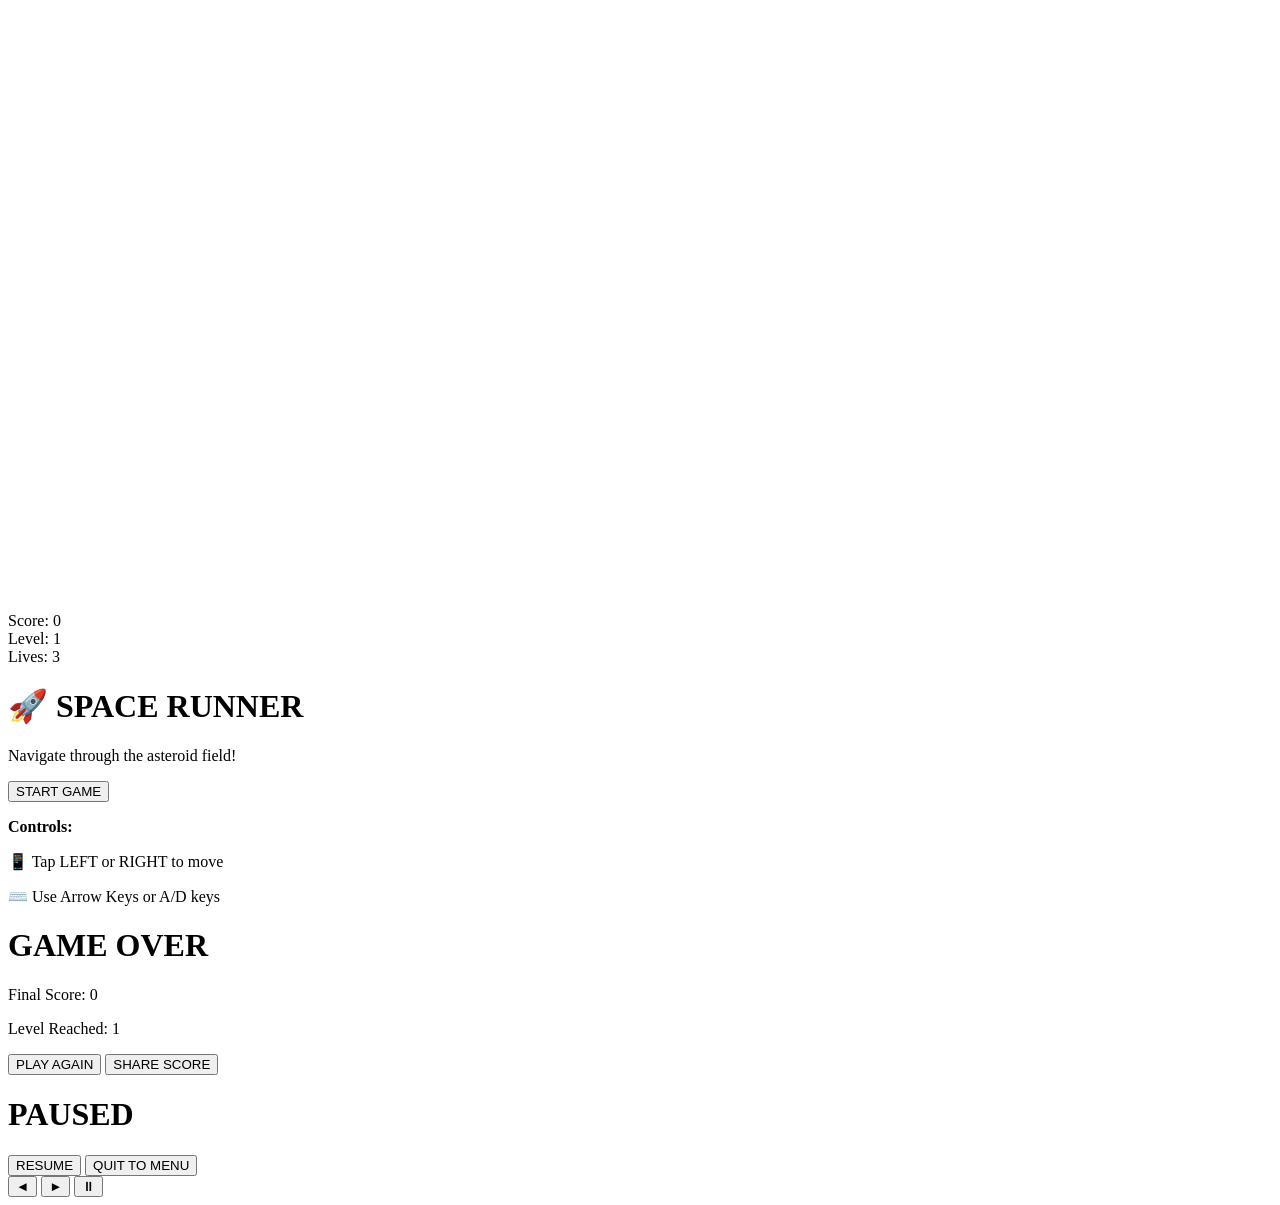
==== index.html @ 602b6d43 "Initialize Space Runner game - main game file" ====
<!DOCTYPE html>
<html lang="en">
<head>
    <meta charset="UTF-8">
    <meta name="viewport" content="width=device-width, initial-scale=1.0">
    <title>Space Runner - Endless Runner Game</title>
    <link rel="stylesheet" href="style.css">
</head>
<body>
    <div class="container">
        <div id="gameContainer">
            <canvas id="gameCanvas" width="400" height="600"></canvas>
            
            <!-- Game UI Overlay -->
            <div id="ui" class="ui-overlay">
                <div class="score-board">
                    <div class="score-item">
                        <span class="label">Score:</span>
                        <span id="score" class="value">0</span>
                    </div>
                    <div class="score-item">
                        <span class="label">Level:</span>
                        <span id="level" class="value">1</span>
                    </div>
                    <div class="score-item">
                        <span class="label">Lives:</span>
                        <span id="lives" class="value">3</span>
                    </div>
                </div>

                <!-- Start Screen -->
                <div id="startScreen" class="screen active">
                    <div class="screen-content">
                        <h1>🚀 SPACE RUNNER</h1>
                        <p>Navigate through the asteroid field!</p>
                        <button id="startBtn" class="btn btn-primary">START GAME</button>
                        <div class="controls-info">
                            <p><strong>Controls:</strong></p>
                            <p>📱 Tap LEFT or RIGHT to move</p>
                            <p>⌨️ Use Arrow Keys or A/D keys</p>
                        </div>
                    </div>
                </div>

                <!-- Game Over Screen -->
                <div id="gameOverScreen" class="screen">
                    <div class="screen-content">
                        <h1>GAME OVER</h1>
                        <div class="final-stats">
                            <p>Final Score: <span id="finalScore">0</span></p>
                            <p>Level Reached: <span id="finalLevel">1</span></p>
                        </div>
                        <button id="restartBtn" class="btn btn-primary">PLAY AGAIN</button>
                        <button id="shareBtn" class="btn btn-secondary">SHARE SCORE</button>
                    </div>
                </div>

                <!-- Pause Screen -->
                <div id="pauseScreen" class="screen">
                    <div class="screen-content">
                        <h1>PAUSED</h1>
                        <button id="resumeBtn" class="btn btn-primary">RESUME</button>
                        <button id="quitBtn" class="btn btn-secondary">QUIT TO MENU</button>
                    </div>
                </div>
            </div>

            <!-- Touch Controls for Mobile -->
            <div class="mobile-controls">
                <button id="leftBtn" class="control-btn left-btn">◄</button>
                <button id="rightBtn" class="control-btn right-btn">►</button>
                <button id="pauseBtn" class="control-btn pause-btn">⏸</button>
            </div>
        </div>
    </div>

    <script src="game.js"></script>
</body>
</html>
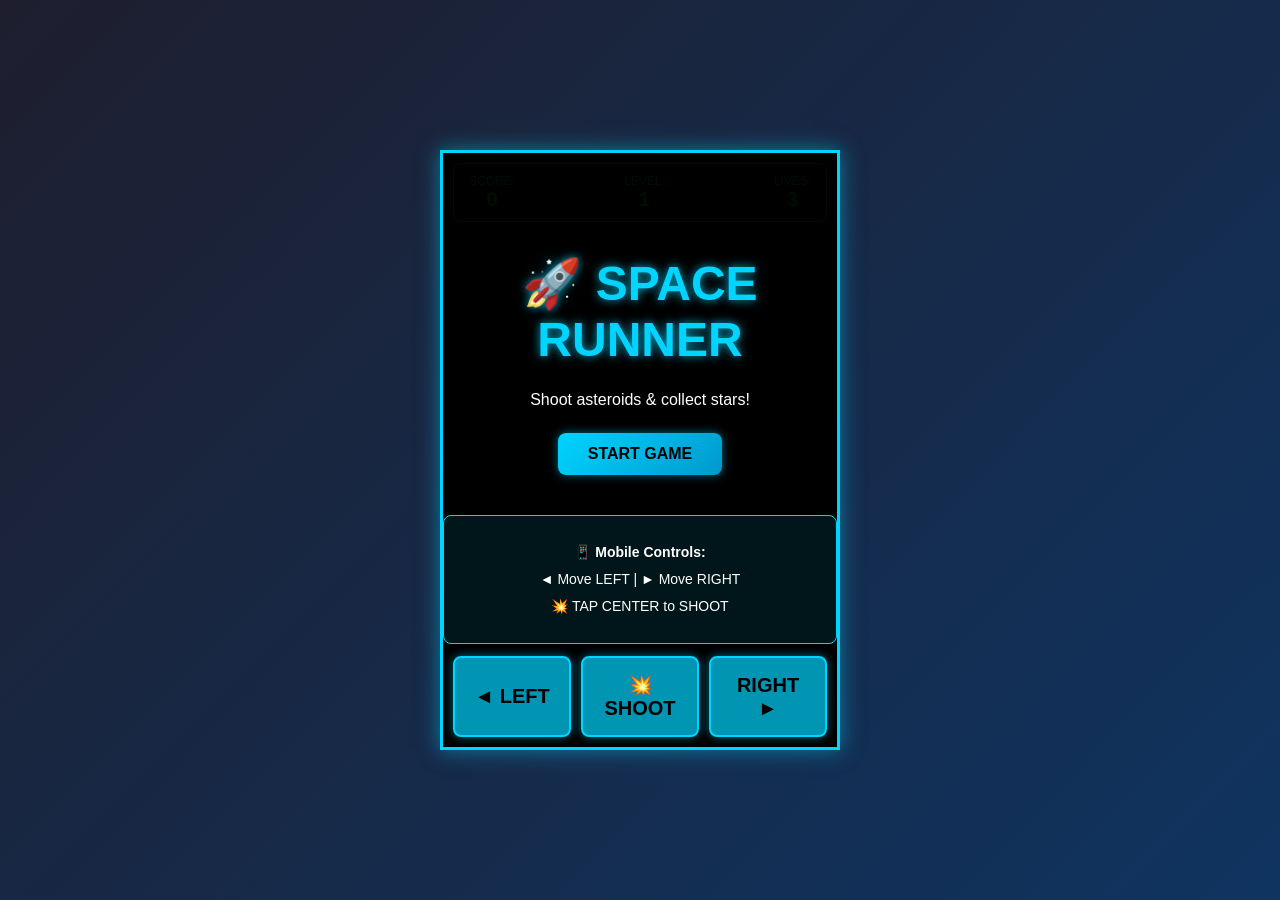
==== commit d848ded2: "Fix mobile support and update controls for shooting mechanic" ====
--- a/index.html
+++ b/index.html
@@ -2,14 +2,14 @@
 <html lang="en">
 <head>
     <meta charset="UTF-8">
-    <meta name="viewport" content="width=device-width, initial-scale=1.0">
-    <title>Space Runner - Endless Runner Game</title>
+    <meta name="viewport" content="width=device-width, initial-scale=1.0, viewport-fit=cover, user-scalable=no">
+    <title>Space Runner - Mobile Game</title>
     <link rel="stylesheet" href="style.css">
 </head>
 <body>
     <div class="container">
         <div id="gameContainer">
-            <canvas id="gameCanvas" width="400" height="600"></canvas>
+            <canvas id="gameCanvas"></canvas>
             
             <!-- Game UI Overlay -->
             <div id="ui" class="ui-overlay">
@@ -32,12 +32,12 @@
                 <div id="startScreen" class="screen active">
                     <div class="screen-content">
                         <h1>🚀 SPACE RUNNER</h1>
-                        <p>Navigate through the asteroid field!</p>
+                        <p>Shoot asteroids & collect stars!</p>
                         <button id="startBtn" class="btn btn-primary">START GAME</button>
                         <div class="controls-info">
-                            <p><strong>Controls:</strong></p>
-                            <p>📱 Tap LEFT or RIGHT to move</p>
-                            <p>⌨️ Use Arrow Keys or A/D keys</p>
+                            <p><strong>📱 Mobile Controls:</strong></p>
+                            <p>◄ Move LEFT | ► Move RIGHT</p>
+                            <p>💥 TAP CENTER to SHOOT</p>
                         </div>
                     </div>
                 </div>
@@ -65,11 +65,11 @@
                 </div>
             </div>
 
-            <!-- Touch Controls for Mobile -->
+            <!-- Mobile Controls - Optimized Layout -->
             <div class="mobile-controls">
-                <button id="leftBtn" class="control-btn left-btn">◄</button>
-                <button id="rightBtn" class="control-btn right-btn">►</button>
-                <button id="pauseBtn" class="control-btn pause-btn">⏸</button>
+                <button id="leftBtn" class="control-btn left-btn">◄ LEFT</button>
+                <button id="shootBtn" class="control-btn shoot-btn">💥 SHOOT</button>
+                <button id="rightBtn" class="control-btn right-btn">RIGHT ►</button>
             </div>
         </div>
     </div>
--- a/style.css
+++ b/style.css
@@ -0,0 +1,272 @@
+* {
+    margin: 0;
+    padding: 0;
+    box-sizing: border-box;
+}
+
+body {
+    font-family: 'Arial', sans-serif;
+    background: linear-gradient(135deg, #1e1e2e 0%, #0f3460 100%);
+    display: flex;
+    justify-content: center;
+    align-items: center;
+    min-height: 100vh;
+    color: #fff;
+}
+
+.container {
+    display: flex;
+    justify-content: center;
+    align-items: center;
+    padding: 20px;
+}
+
+#gameContainer {
+    position: relative;
+    width: 400px;
+    height: 600px;
+    background: #000;
+    border: 3px solid #00d4ff;
+    box-shadow: 0 0 20px rgba(0, 212, 255, 0.5);
+    overflow: hidden;
+}
+
+canvas {
+    display: block;
+    width: 100%;
+    height: 100%;
+}
+
+/* UI Overlay */
+.ui-overlay {
+    position: absolute;
+    top: 0;
+    left: 0;
+    width: 100%;
+    height: 100%;
+    pointer-events: none;
+    z-index: 100;
+}
+
+.score-board {
+    position: absolute;
+    top: 10px;
+    left: 10px;
+    right: 10px;
+    display: flex;
+    justify-content: space-between;
+    background: rgba(0, 0, 0, 0.8);
+    padding: 10px 15px;
+    border-radius: 8px;
+    border: 1px solid #00d4ff;
+    pointer-events: none;
+}
+
+.score-item {
+    display: flex;
+    flex-direction: column;
+    align-items: center;
+}
+
+.score-item .label {
+    font-size: 12px;
+    color: #00d4ff;
+    text-transform: uppercase;
+}
+
+.score-item .value {
+    font-size: 20px;
+    font-weight: bold;
+    color: #00ff00;
+}
+
+/* Screens */
+.screen {
+    position: absolute;
+    top: 0;
+    left: 0;
+    width: 100%;
+    height: 100%;
+    display: none;
+    justify-content: center;
+    align-items: center;
+    background: rgba(0, 0, 0, 0.95);
+    z-index: 200;
+    pointer-events: auto;
+}
+
+.screen.active {
+    display: flex;
+}
+
+.screen-content {
+    text-align: center;
+    animation: fadeIn 0.5s ease-in;
+}
+
+@keyframes fadeIn {
+    from {
+        opacity: 0;
+        transform: scale(0.9);
+    }
+    to {
+        opacity: 1;
+        transform: scale(1);
+    }
+}
+
+.screen-content h1 {
+    font-size: 48px;
+    margin-bottom: 20px;
+    color: #00d4ff;
+    text-shadow: 0 0 10px rgba(0, 212, 255, 0.8);
+    animation: pulse 1s infinite;
+}
+
+@keyframes pulse {
+    0%, 100% {
+        text-shadow: 0 0 10px rgba(0, 212, 255, 0.8);
+    }
+    50% {
+        text-shadow: 0 0 20px rgba(0, 212, 255, 1);
+    }
+}
+
+.screen-content p {
+    font-size: 16px;
+    color: #fff;
+    margin-bottom: 10px;
+    line-height: 1.6;
+}
+
+.controls-info {
+    margin-top: 30px;
+    padding: 20px;
+    background: rgba(0, 212, 255, 0.1);
+    border-radius: 8px;
+    border: 1px solid #00d4ff;
+}
+
+.controls-info p {
+    font-size: 14px;
+    margin: 5px 0;
+}
+
+.final-stats {
+    margin: 20px 0;
+    padding: 20px;
+    background: rgba(0, 255, 0, 0.1);
+    border-radius: 8px;
+    border: 1px solid #00ff00;
+}
+
+.final-stats p {
+    font-size: 18px;
+    margin: 10px 0;
+    color: #00ff00;
+}
+
+/* Buttons */
+.btn {
+    padding: 12px 30px;
+    margin: 10px;
+    font-size: 16px;
+    border: none;
+    border-radius: 8px;
+    cursor: pointer;
+    text-transform: uppercase;
+    font-weight: bold;
+    transition: all 0.3s ease;
+    pointer-events: auto;
+}
+
+.btn-primary {
+    background: linear-gradient(135deg, #00d4ff 0%, #0099cc 100%);
+    color: #000;
+    box-shadow: 0 0 10px rgba(0, 212, 255, 0.5);
+}
+
+.btn-primary:hover {
+    transform: scale(1.05);
+    box-shadow: 0 0 20px rgba(0, 212, 255, 0.8);
+}
+
+.btn-primary:active {
+    transform: scale(0.95);
+}
+
+.btn-secondary {
+    background: linear-gradient(135deg, #ff6b6b 0%, #cc0000 100%);
+    color: #fff;
+    box-shadow: 0 0 10px rgba(255, 107, 107, 0.5);
+}
+
+.btn-secondary:hover {
+    transform: scale(1.05);
+    box-shadow: 0 0 20px rgba(255, 107, 107, 0.8);
+}
+
+.btn-secondary:active {
+    transform: scale(0.95);
+}
+
+/* Mobile Controls */
+.mobile-controls {
+    position: absolute;
+    bottom: 10px;
+    left: 10px;
+    right: 10px;
+    display: flex;
+    justify-content: space-between;
+    gap: 10px;
+    z-index: 150;
+    pointer-events: auto;
+}
+
+.control-btn {
+    flex: 1;
+    padding: 15px;
+    background: rgba(0, 212, 255, 0.7);
+    color: #000;
+    border: 2px solid #00d4ff;
+    border-radius: 8px;
+    font-size: 20px;
+    font-weight: bold;
+    cursor: pointer;
+    transition: all 0.2s ease;
+    box-shadow: 0 0 10px rgba(0, 212, 255, 0.5);
+}
+
+.control-btn:active {
+    background: rgba(0, 212, 255, 1);
+    transform: scale(0.95);
+    box-shadow: 0 0 20px rgba(0, 212, 255, 0.8);
+}
+
+.pause-btn {
+    flex: 0.3;
+}
+
+/* Responsive Design */
+@media (max-width: 500px) {
+    #gameContainer {
+        width: 90vw;
+        height: 135vw;
+        max-width: 400px;
+        max-height: 600px;
+    }
+
+    canvas {
+        width: 100%;
+        height: 100%;
+    }
+
+    .screen-content h1 {
+        font-size: 36px;
+    }
+
+    .btn {
+        padding: 10px 20px;
+        font-size: 14px;
+    }
+}
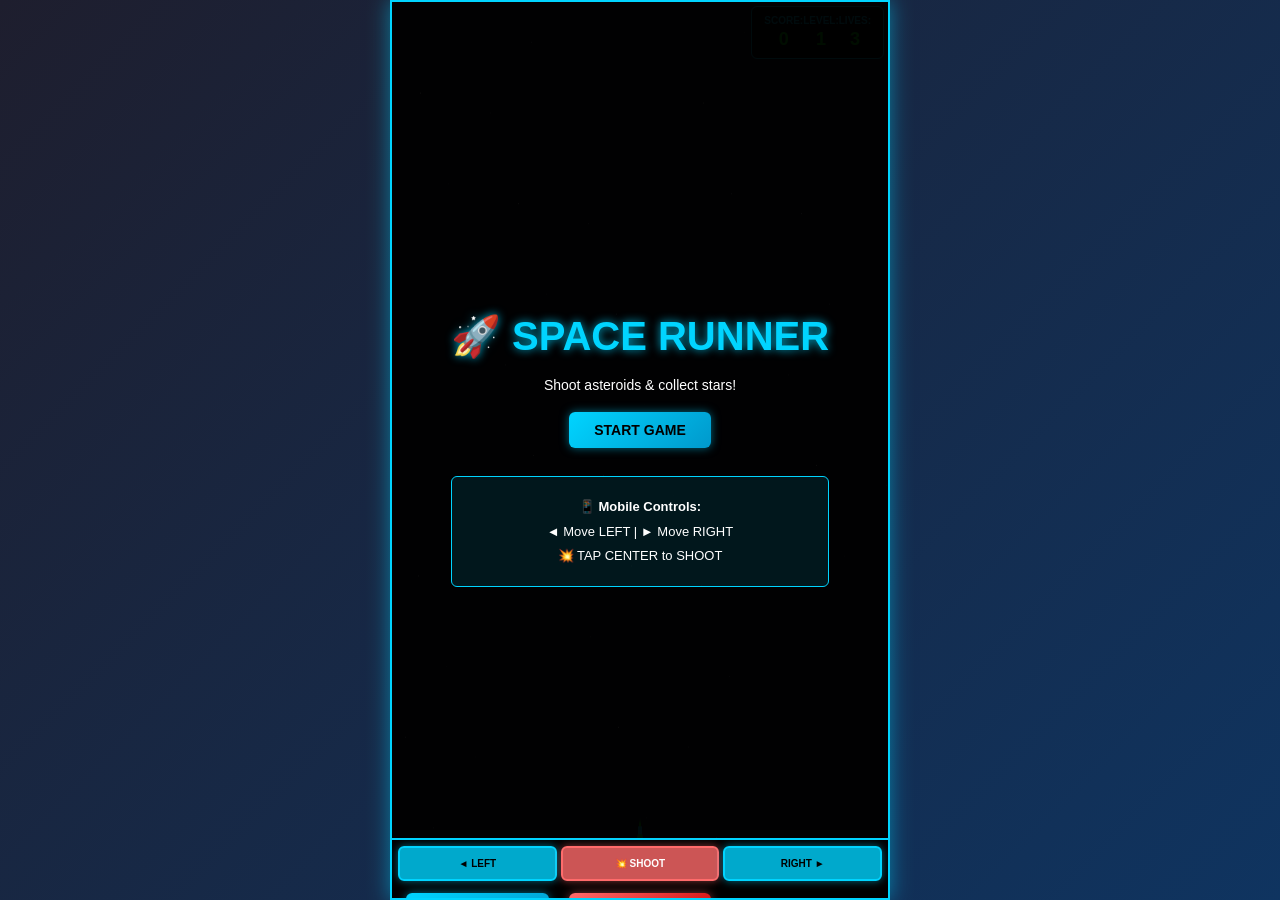
==== commit a1f7d634: "Update index.html" ====
--- a/index.html
+++ b/index.html
@@ -70,6 +70,8 @@
                 <button id="leftBtn" class="control-btn left-btn">◄ LEFT</button>
                 <button id="shootBtn" class="control-btn shoot-btn">💥 SHOOT</button>
                 <button id="rightBtn" class="control-btn right-btn">RIGHT ►</button>
+                <button id="resumeBtn" class="btn btn-primary">RESUME</button>
+                <button id="quitBtn" class="btn btn-secondary">QUIT TO MENU</button>
             </div>
         </div>
     </div>
--- a/style.css
+++ b/style.css
@@ -4,37 +4,55 @@
     box-sizing: border-box;
 }
 
+html, body {
+    width: 100%;
+    height: 100%;
+    overflow: hidden;
+    -webkit-user-select: none;
+    user-select: none;
+    -webkit-touch-callout: none;
+    -webkit-tap-highlight-color: transparent;
+}
+
 body {
     font-family: 'Arial', sans-serif;
     background: linear-gradient(135deg, #1e1e2e 0%, #0f3460 100%);
     display: flex;
     justify-content: center;
     align-items: center;
-    min-height: 100vh;
     color: #fff;
+    position: fixed;
 }
 
 .container {
     display: flex;
     justify-content: center;
     align-items: center;
-    padding: 20px;
+    width: 100%;
+    height: 100%;
+    padding: 0;
 }
 
 #gameContainer {
     position: relative;
-    width: 400px;
-    height: 600px;
+    width: 100vw;
+    height: 100vh;
+    max-width: 500px;
+    max-height: 100vh;
     background: #000;
-    border: 3px solid #00d4ff;
+    border: 2px solid #00d4ff;
     box-shadow: 0 0 20px rgba(0, 212, 255, 0.5);
     overflow: hidden;
+    display: flex;
+    flex-direction: column;
 }
 
 canvas {
     display: block;
-    width: 100%;
-    height: 100%;
+    flex: 1;
+    width: 100%;
+    height: 100%;
+    touch-action: none;
 }
 
 /* UI Overlay */
@@ -50,32 +68,35 @@
 
 .score-board {
     position: absolute;
-    top: 10px;
-    left: 10px;
-    right: 10px;
-    display: flex;
-    justify-content: space-between;
-    background: rgba(0, 0, 0, 0.8);
-    padding: 10px 15px;
-    border-radius: 8px;
+    top: 8px;
+    left: 8px;
+    right: 8px;
+    display: flex;
+    justify-content: space-around;
+    background: rgba(0, 0, 0, 0.85);
+    padding: 8px 12px;
+    border-radius: 6px;
     border: 1px solid #00d4ff;
     pointer-events: none;
+    font-size: 12px;
 }
 
 .score-item {
     display: flex;
     flex-direction: column;
     align-items: center;
+    gap: 3px;
 }
 
 .score-item .label {
-    font-size: 12px;
+    font-size: 10px;
     color: #00d4ff;
     text-transform: uppercase;
+    font-weight: bold;
 }
 
 .score-item .value {
-    font-size: 20px;
+    font-size: 18px;
     font-weight: bold;
     color: #00ff00;
 }
@@ -102,6 +123,7 @@
 .screen-content {
     text-align: center;
     animation: fadeIn 0.5s ease-in;
+    padding: 20px;
 }
 
 @keyframes fadeIn {
@@ -116,8 +138,8 @@
 }
 
 .screen-content h1 {
-    font-size: 48px;
-    margin-bottom: 20px;
+    font-size: 40px;
+    margin-bottom: 15px;
     color: #00d4ff;
     text-shadow: 0 0 10px rgba(0, 212, 255, 0.8);
     animation: pulse 1s infinite;
@@ -133,46 +155,46 @@
 }
 
 .screen-content p {
+    font-size: 14px;
+    color: #fff;
+    margin-bottom: 8px;
+    line-height: 1.5;
+}
+
+.controls-info {
+    margin-top: 20px;
+    padding: 15px;
+    background: rgba(0, 212, 255, 0.1);
+    border-radius: 6px;
+    border: 1px solid #00d4ff;
+}
+
+.controls-info p {
+    font-size: 13px;
+    margin: 5px 0;
+}
+
+.final-stats {
+    margin: 15px 0;
+    padding: 15px;
+    background: rgba(0, 255, 0, 0.1);
+    border-radius: 6px;
+    border: 1px solid #00ff00;
+}
+
+.final-stats p {
     font-size: 16px;
-    color: #fff;
-    margin-bottom: 10px;
-    line-height: 1.6;
-}
-
-.controls-info {
-    margin-top: 30px;
-    padding: 20px;
-    background: rgba(0, 212, 255, 0.1);
-    border-radius: 8px;
-    border: 1px solid #00d4ff;
-}
-
-.controls-info p {
-    font-size: 14px;
-    margin: 5px 0;
-}
-
-.final-stats {
-    margin: 20px 0;
-    padding: 20px;
-    background: rgba(0, 255, 0, 0.1);
-    border-radius: 8px;
-    border: 1px solid #00ff00;
-}
-
-.final-stats p {
-    font-size: 18px;
-    margin: 10px 0;
+    margin: 8px 0;
     color: #00ff00;
 }
 
 /* Buttons */
 .btn {
-    padding: 12px 30px;
-    margin: 10px;
-    font-size: 16px;
+    padding: 10px 25px;
+    margin: 8px;
+    font-size: 14px;
     border: none;
-    border-radius: 8px;
+    border-radius: 6px;
     cursor: pointer;
     text-transform: uppercase;
     font-weight: bold;
@@ -186,11 +208,6 @@
     box-shadow: 0 0 10px rgba(0, 212, 255, 0.5);
 }
 
-.btn-primary:hover {
-    transform: scale(1.05);
-    box-shadow: 0 0 20px rgba(0, 212, 255, 0.8);
-}
-
 .btn-primary:active {
     transform: scale(0.95);
 }
@@ -201,72 +218,125 @@
     box-shadow: 0 0 10px rgba(255, 107, 107, 0.5);
 }
 
-.btn-secondary:hover {
-    transform: scale(1.05);
-    box-shadow: 0 0 20px rgba(255, 107, 107, 0.8);
-}
-
 .btn-secondary:active {
     transform: scale(0.95);
 }
 
-/* Mobile Controls */
+/* Mobile Controls - Optimized */
 .mobile-controls {
     position: absolute;
-    bottom: 10px;
-    left: 10px;
-    right: 10px;
-    display: flex;
-    justify-content: space-between;
-    gap: 10px;
+    bottom: 0;
+    left: 0;
+    right: 0;
+    display: grid;
+    grid-template-columns: 1fr 1fr 1fr;
+    gap: 4px;
+    padding: 6px;
+    background: rgba(0, 0, 0, 0.9);
+    border-top: 2px solid #00d4ff;
     z-index: 150;
     pointer-events: auto;
+    height: auto;
 }
 
 .control-btn {
-    flex: 1;
-    padding: 15px;
-    background: rgba(0, 212, 255, 0.7);
+    padding: 14px 8px;
+    background: rgba(0, 212, 255, 0.8);
     color: #000;
     border: 2px solid #00d4ff;
-    border-radius: 8px;
-    font-size: 20px;
+    border-radius: 6px;
+    font-size: 12px;
     font-weight: bold;
     cursor: pointer;
     transition: all 0.2s ease;
-    box-shadow: 0 0 10px rgba(0, 212, 255, 0.5);
+    box-shadow: 0 0 8px rgba(0, 212, 255, 0.5);
+    display: flex;
+    align-items: center;
+    justify-content: center;
+    white-space: nowrap;
+    text-align: center;
+    -webkit-user-select: none;
+    user-select: none;
 }
 
 .control-btn:active {
     background: rgba(0, 212, 255, 1);
     transform: scale(0.95);
-    box-shadow: 0 0 20px rgba(0, 212, 255, 0.8);
-}
-
-.pause-btn {
-    flex: 0.3;
-}
-
-/* Responsive Design */
-@media (max-width: 500px) {
+    box-shadow: 0 0 15px rgba(0, 212, 255, 0.9);
+}
+
+.shoot-btn {
+    background: rgba(255, 107, 107, 0.8);
+    border-color: #ff6b6b;
+    color: #fff;
+    box-shadow: 0 0 8px rgba(255, 107, 107, 0.5);
+}
+
+.shoot-btn:active {
+    background: rgba(255, 107, 107, 1);
+    box-shadow: 0 0 15px rgba(255, 107, 107, 0.9);
+}
+
+/* Responsive adjustments */
+@media (max-width: 480px) {
+    .screen-content h1 {
+        font-size: 32px;
+    }
+
+    .btn {
+        padding: 8px 20px;
+        font-size: 12px;
+        margin: 6px;
+    }
+
+    .score-board {
+        font-size: 10px;
+    }
+
+    .score-item .value {
+        font-size: 16px;
+    }
+
+    .control-btn {
+        padding: 12px 6px;
+        font-size: 11px;
+    }
+}
+
+@media (orientation: landscape) {
     #gameContainer {
-        width: 90vw;
-        height: 135vw;
-        max-width: 400px;
-        max-height: 600px;
-    }
-
-    canvas {
+        height: 100vh;
         width: 100%;
-        height: 100%;
-    }
-
-    .screen-content h1 {
-        font-size: 36px;
-    }
-
-    .btn {
-        padding: 10px 20px;
-        font-size: 14px;
-    }
-}
+    }
+
+    .score-board {
+        top: 4px;
+        right: 4px;
+        left: auto;
+        width: auto;
+    }
+
+    .mobile-controls {
+        height: 60px;
+    }
+
+    .control-btn {
+        padding: 10px 6px;
+        font-size: 10px;
+    }
+}
+
+/* Prevent zoom on double tap */
+input, button {
+    font-size: 16px;
+}
+
+/* Safe area for notches */
+@supports (padding: max(0px)) {
+    #gameContainer {
+        padding-left: max(0px, env(safe-area-inset-left));
+        padding-right: max(0px, env(safe-area-inset-right));
+        padding-top: max(0px, env(safe-area-inset-top));
+        padding-bottom: max(0px, env(safe-area-inset-bottom));
+    }
+}
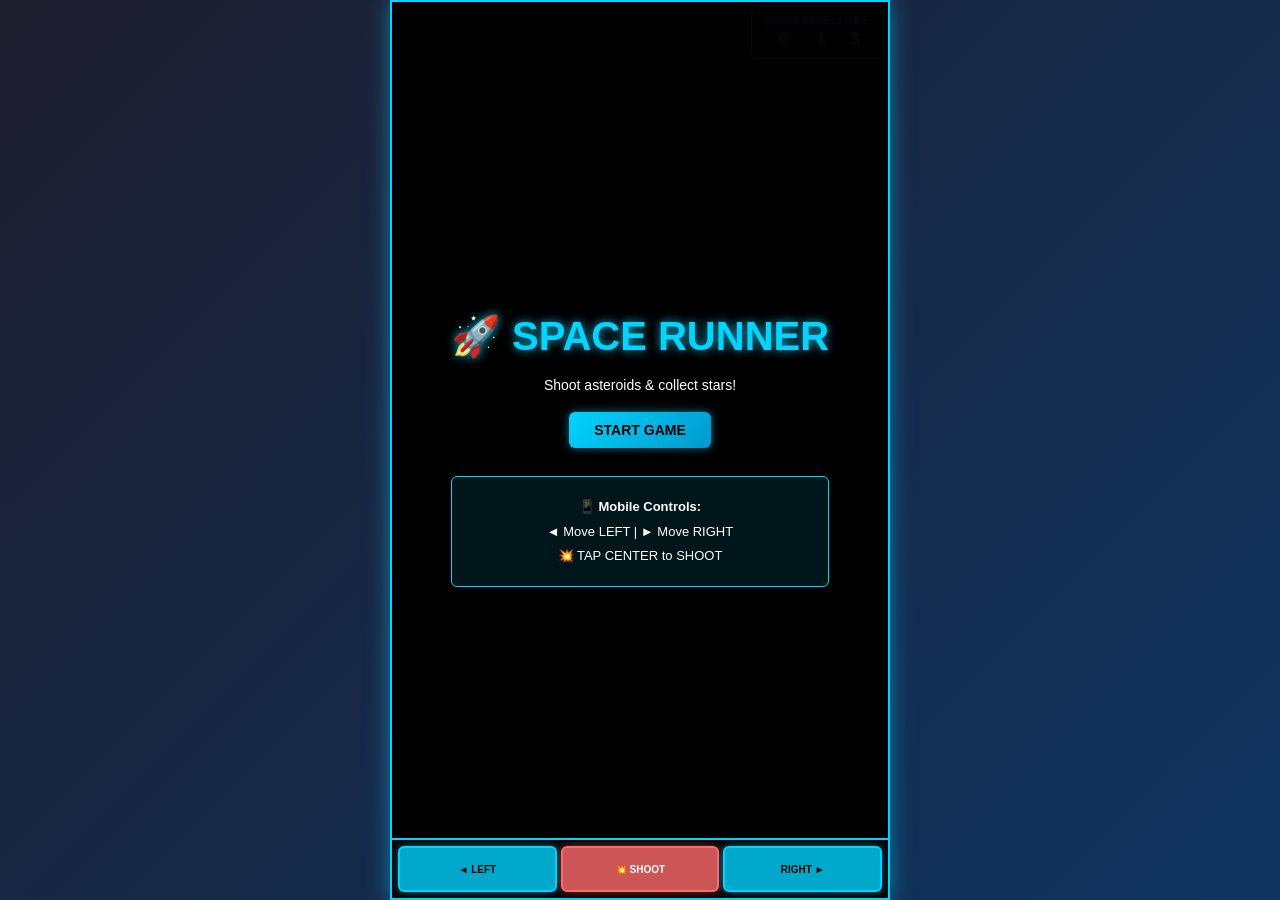
==== commit bc14006f: "Fix button event listeners - remove duplicate IDs and fix screen overlay issues" ====
--- a/index.html
+++ b/index.html
@@ -59,8 +59,8 @@
                 <div id="pauseScreen" class="screen">
                     <div class="screen-content">
                         <h1>PAUSED</h1>
-                        <button id="resumeBtn" class="btn btn-primary">RESUME</button>
-                        <button id="quitBtn" class="btn btn-secondary">QUIT TO MENU</button>
+                        <button id="pauseResumeBtn" class="btn btn-primary">RESUME</button>
+                        <button id="pauseQuitBtn" class="btn btn-secondary">QUIT TO MENU</button>
                     </div>
                 </div>
             </div>
@@ -70,8 +70,6 @@
                 <button id="leftBtn" class="control-btn left-btn">◄ LEFT</button>
                 <button id="shootBtn" class="control-btn shoot-btn">💥 SHOOT</button>
                 <button id="rightBtn" class="control-btn right-btn">RIGHT ►</button>
-                <button id="resumeBtn" class="btn btn-primary">RESUME</button>
-                <button id="quitBtn" class="btn btn-secondary">QUIT TO MENU</button>
             </div>
         </div>
     </div>
